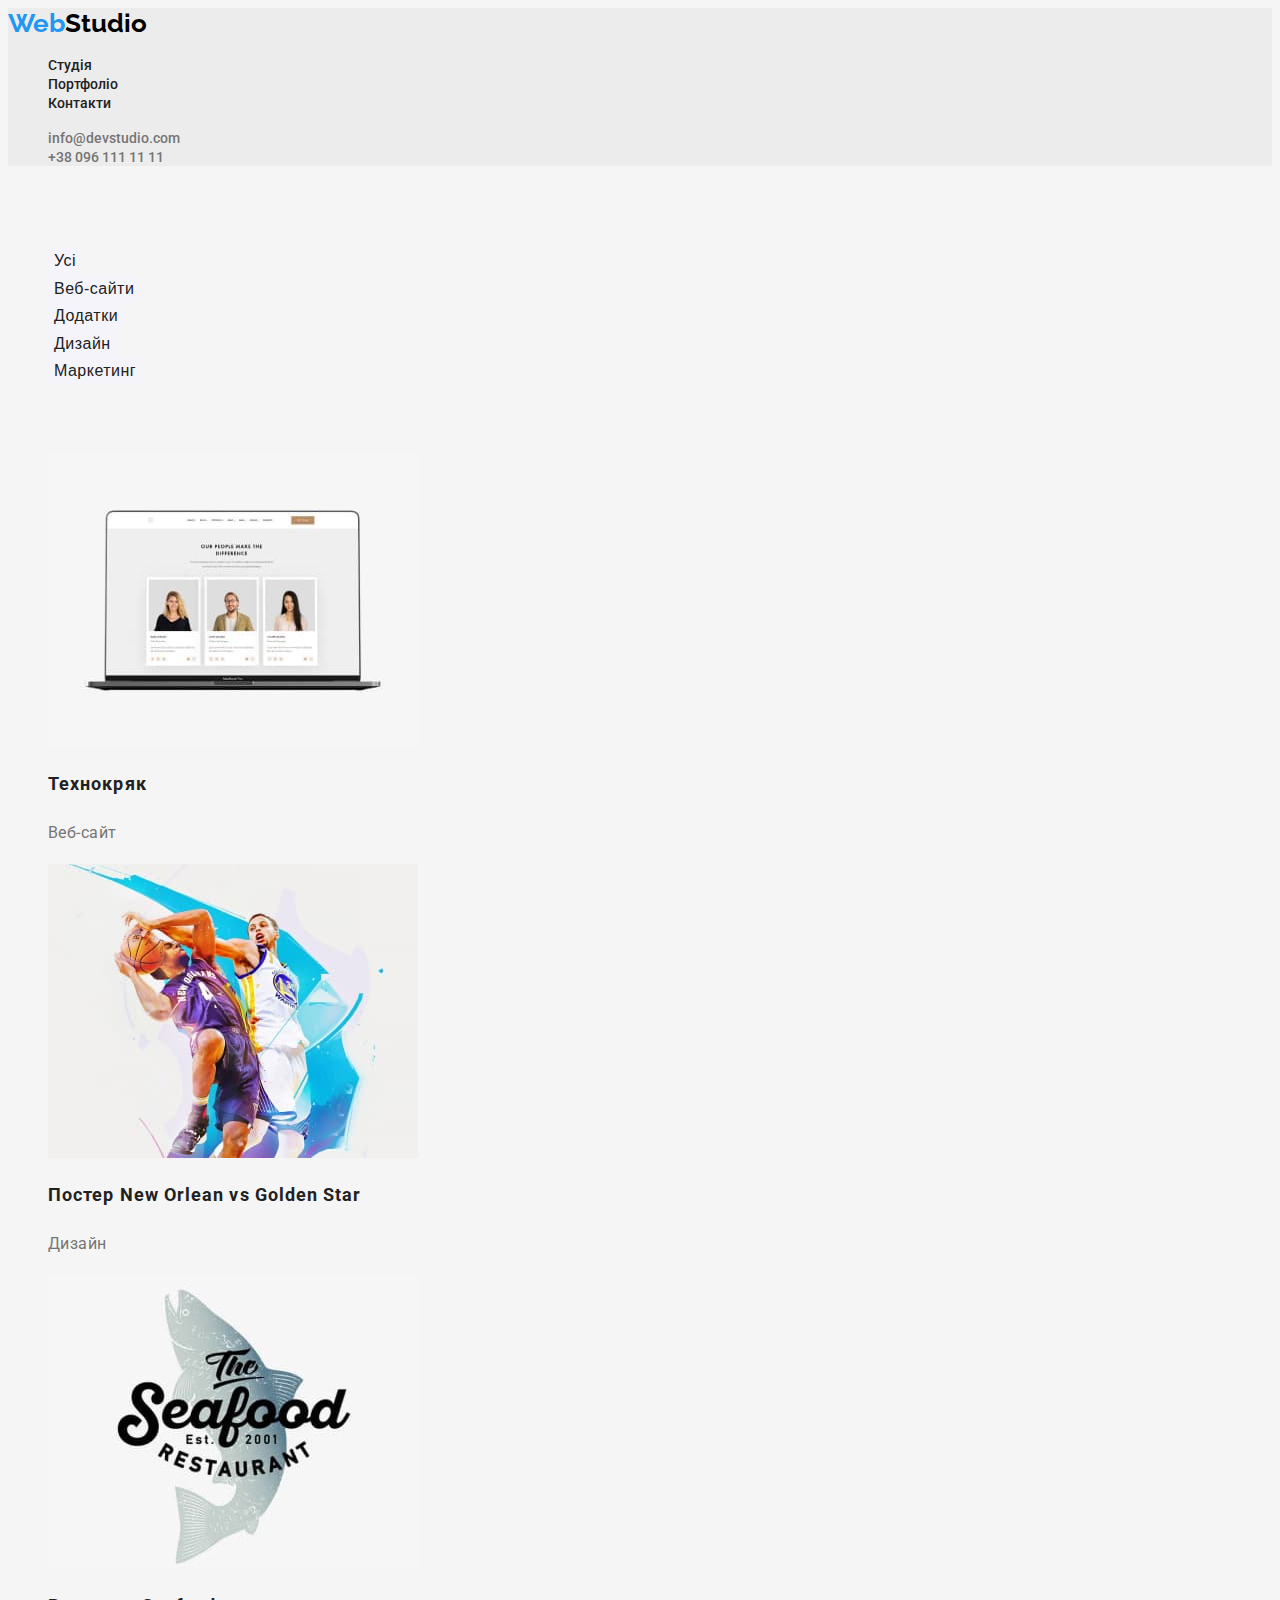
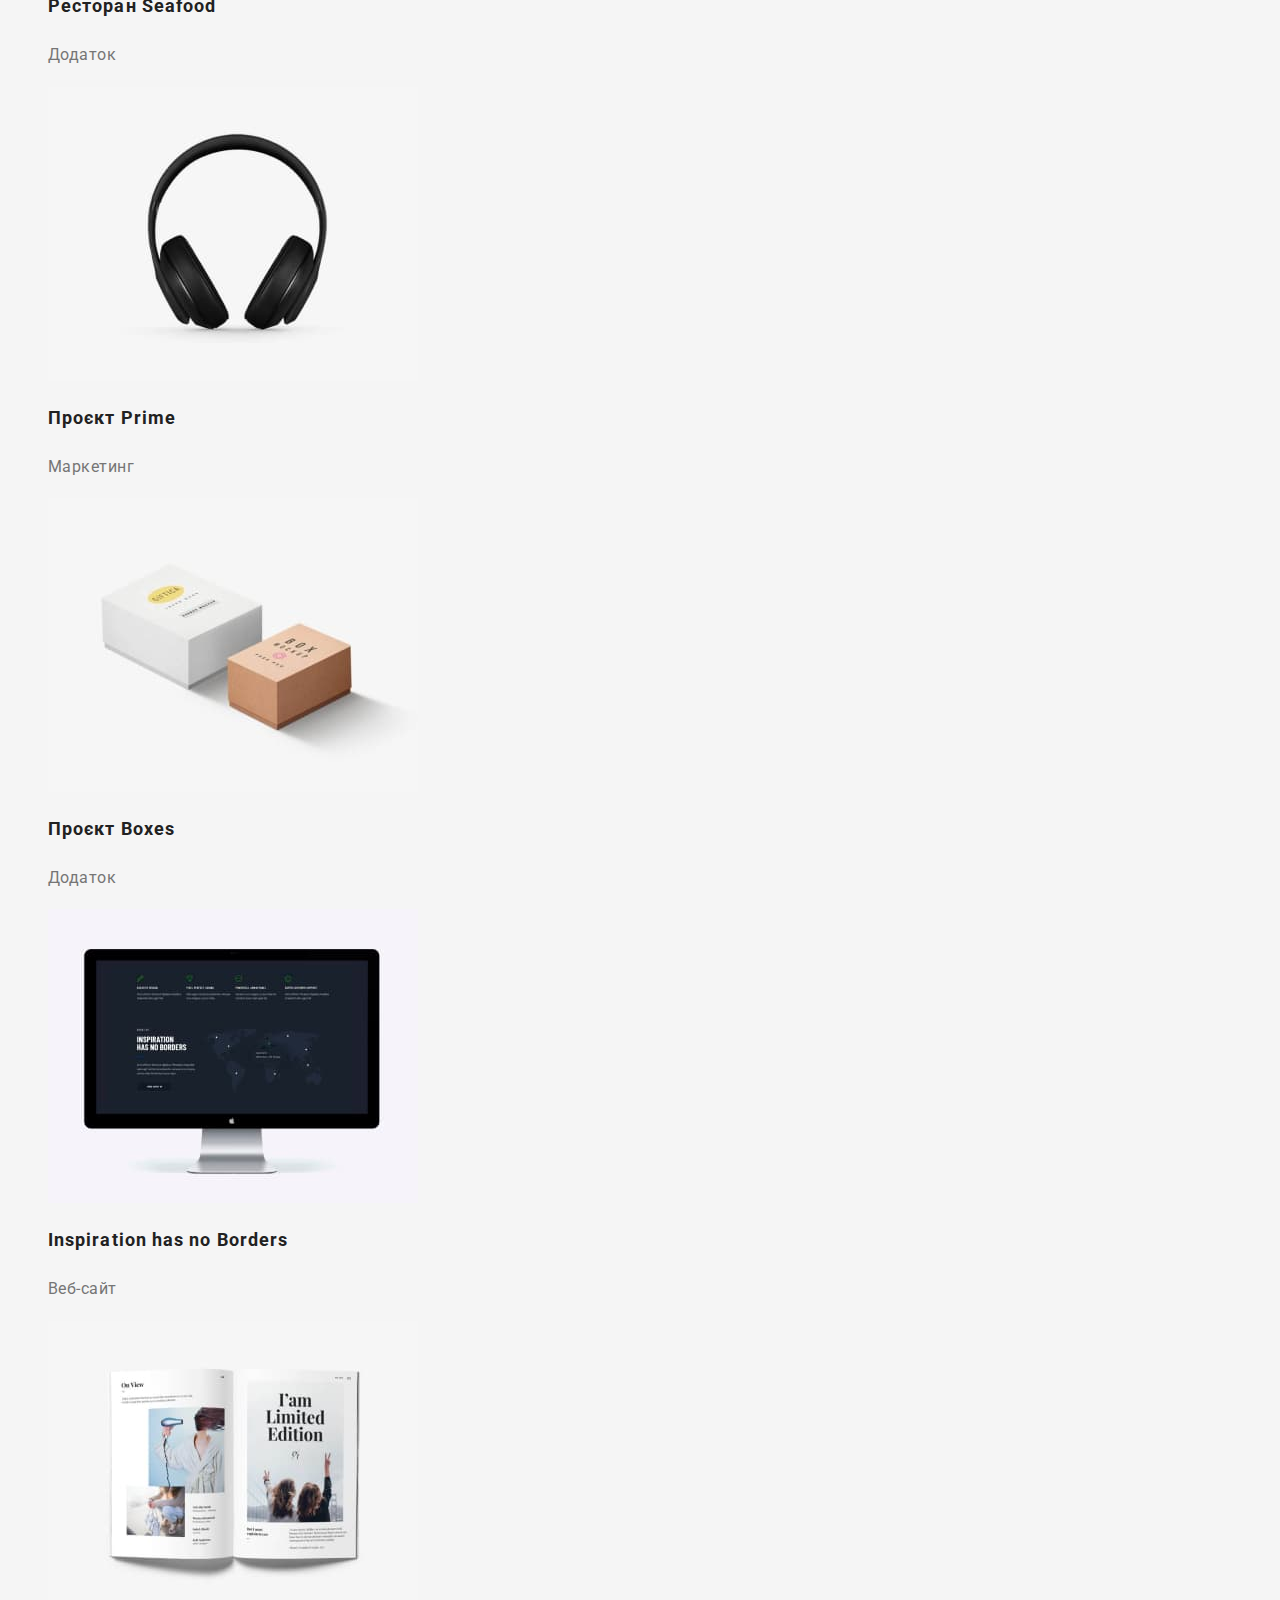
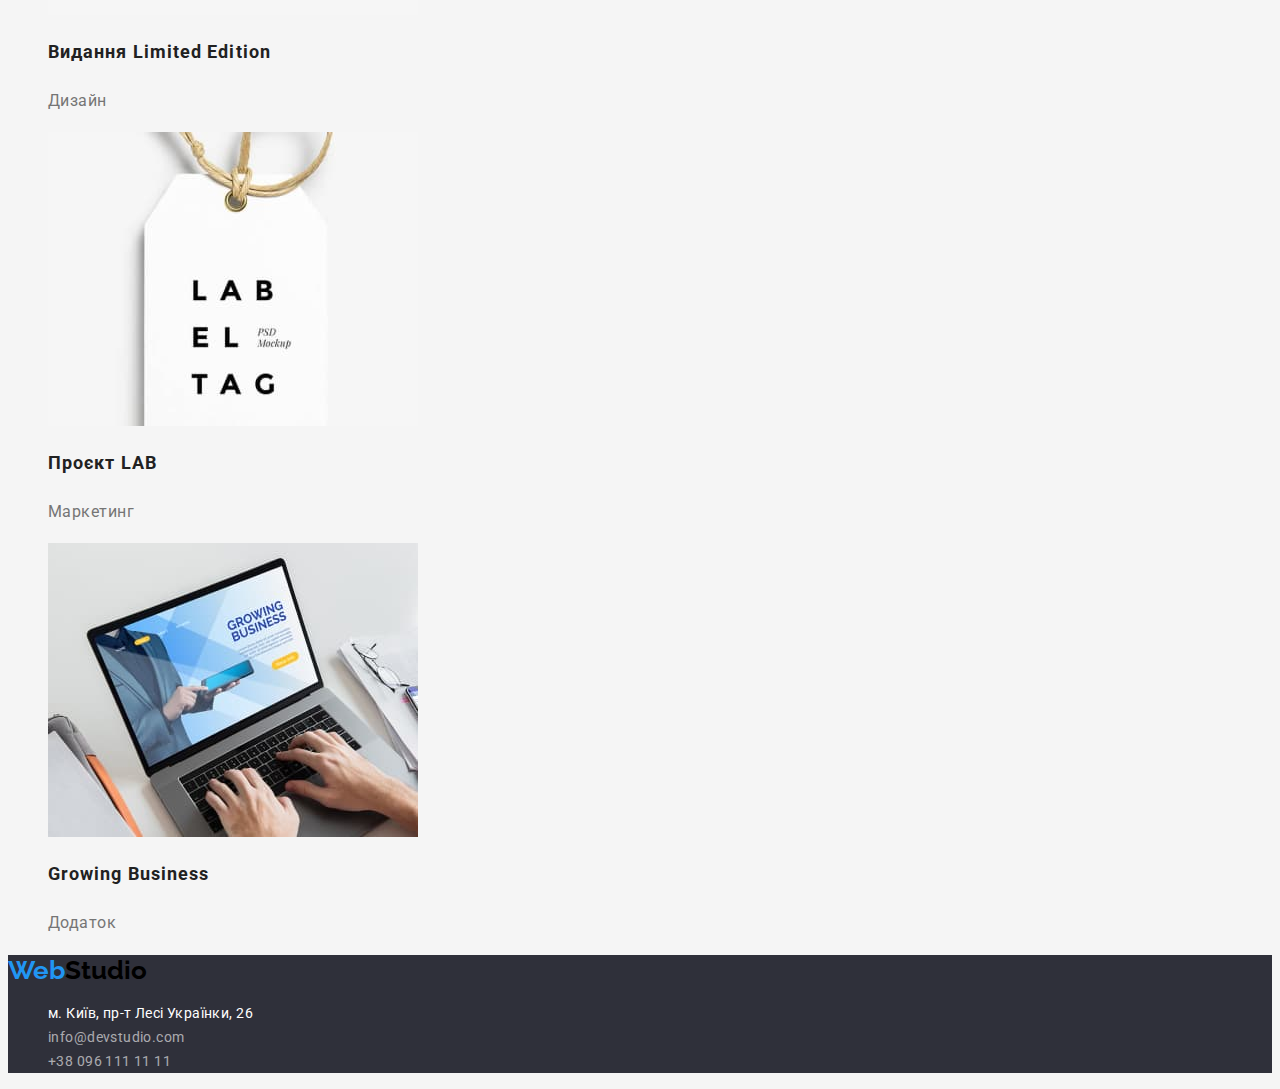
==== portfolio.html @ 8f3c93c7 "hw2 finish" ====
<!DOCTYPE html>
<html lang="uk">
<head>
    <meta charset="UTF-8">
    <meta http-equiv="X-UA-Compatible" content="IE=edge">
    <meta name="viewport" content="width=device-width, initial-scale=1.0">
    <link rel="preconnect" href="https://fonts.googleapis.com">
    <link rel="preconnect" href="https://fonts.gstatic.com" crossorigin>
    <link href="https://fonts.googleapis.com/css2?family=Raleway:wght@700&family=Roboto:wght@400;500;700;900&display=swap" rel="stylesheet">
    <link rel="stylesheet" href="./css/styles.css">
    <title>Портфоліо</title>
</head>
<body>
    <header class="header">
        <a href="./" class="logo"><span class="web-logo">Web</span><span class="studio-logo">Studio</span></a>
        <nav>
        <ul class="site-nav list">
          <li><a href="./index.html" class="link">Студія</a></li>
          <li><a href="./portfolio.html" class="link">Портфоліо</a></li>
          <li><a href="" class="link">Контакти</a></li>
        </ul>
        </nav>
        <ul class="contact-nav list">
          <li><a href="mailto:info@devstudio.com">info@devstudio.com</a></li>
          <li><a href="tel:+380961111111">+38 096 111 11 11</a></li>
        </ul>
      </header> 
    <main>
      <section class="filter">
      <h1 class="draft-title">Портфоліо</h1>
      <ul>
      <li><button type="button" class="filter-button">Усі</button></li>
      <li><button type="button" class="filter-button">Веб-сайти</button></li>
      <li><button type="button" class="filter-button">Додатки</button></li>
      <li><button type="button" class="filter-button">Дизайн</button></li>
      <li><button type="button" class="filter-button">Маркетинг</button></li>
      </ul>
      <h2 class="draft-title">Наші проєкти</h2>
      <ul class="projects">
        <li><a href="#"><img src="./image/technokryak.jpg" alt="ноутбук з фото працівників" width="370" height="294"></a>
          <h2 class="projects-name">Технокряк</h2>
          <p class="projects-mean">Веб-сайт</p></li>
        <li><a href="#"><img src="./image/poster.jpg" alt="двоє хлопців грають у баскетбол" width="370" height="294"></a>
          <h2 class="projects-name">Постер New Orlean vs Golden Star</h2>
          <p class="projects-mean">Дизайн</p></li>
        <li><a href="#"><img src="./image/restaurant.jpg" alt="логотип ресторану seafood" width="370" height="294"></a>
          <h2 class="projects-name">Ресторан Seafood</h2>
          <p class="projects-mean">Додаток</p></li>
        <li><a href="#"><img src="./image/project.jpg" alt="стерео навушники" width="370" height="294"></a>
          <h2 class="projects-name">Проєкт Prime</h2>
          <p class="projects-mean">Маркетинг</p></li>
        <li><a href="#"><img src="./image/projectboxes.jpg" alt="біла та розова коробки" width="370" height="294"></a>
          <h2 class="projects-name">Проєкт Boxes</h2>
          <p class="projects-mean">Додаток</p></li>
        <li><a href="#"><img src="./image/inspirationhasnoborder.jpg" alt="екран iMac" width="370" height="294"></a>
          <h2 class="projects-name">Inspiration has no Borders</h2>
          <p class="projects-mean">Веб-сайт</p></li>
        <li><a href="#"><img src="./image/limitededition.jpg" alt="розворот журналу" width="370" height="294"></a>
          <h2 class="projects-name">Видання Limited Edition</h2>
          <p class="projects-mean">Дизайн</p></li>
        <li><a href="#"><img src="./image/projectlab.jpg" alt="білий ярлик з літерами" width="370" height="294"></a>
          <h2 class="projects-name">Проєкт LAB</h2>
          <p class="projects-mean">Маркетинг</p></li>
        <li><a href="#"><img src="./image/growingbusiness.jpg" alt="людина працює за ноутбуком" width="370" height="294"></a>
          <h2 class="projects-name">Growing Business</h2>
          <p class="projects-mean">Додаток</p></li>
      </ul>
    </section>
    </main>
    <footer class="footer">
      <a href="./" class="logo"><span class="web-logo">Web</span><span class="studio-logo">Studio</span></a>
      <address>
        <ul class="footer-information">
          <li><a href="https://goo.gl/maps/CPtrU1FHBa2aNyZL9" target="_blank" rel="noopener noreferrer nofollow" class="footer-adress">м. Київ, пр-т Лесі Українки, 26</a>  </li>
          <li><a href="mailto:info@devstudio.com" class="footer-contact">info@devstudio.com</a></li>
          <li><a href="tel:+380961111111" class="footer-contact">+38 096 111 11 11</a></li>
        </ul>
      </address>
    </footer>
</body>
</html>
---- css/styles.css ----
:root{--main-background-color:#F5F5F5;
--title-text-color:#212121;
--main-text-color:#757575;
--accent:#2196F3;}

/* основний колір фону #F5F5F5 */
/* колір хедера #ECECEC */
/* колір головної секції #2F303A */
/* колір командної секції #F5F4FA*/
/* колір футера #2F303A */
/* акцент #2196F3 */
/* колір тексту заголовків #212121 */
/* колір тексту #757575 */

body{background-color: var(--main-background-color);color: var(--main-text-color); font-family: Roboto, Geneva, Arial, Helvetica, sans-serif;}
.header{background-color:#ECECEC;}
ul {list-style: none;}
/* Навігація сайту */
.site-nav .link {color:var(--title-text-color); text-decoration: none; font-weight: 500;font-size: 14px; line-height: 1.1;} 
.site-nav .link:hover, .site-nav .link:focus {color:var(--accent)}
.site-nav .link.current{color:var(--accent);}
.contact-nav a {color:var(--main-text-color);text-decoration: none;font-weight: 500;font-size: 14px; line-height: 1.1;}
.contact-nav a:hover, .auth-nav a:focus {color:var(--accent);}
.web-logo{color:var(--accent); font-family: 'Raleway';font-weight: 700;}
.studio-logo{color:#000000;font-family: 'Raleway';font-weight: 700;}
.logo {text-decoration: none;font-family: 'Raleway';font-weight: 700; font-size: 26px; line-height:1.2;}

/* Основний контент Студії */
.section-title, .team-title {color: var(--title-text-color);font-size: 36px;line-height:1.2;text-align: center;letter-spacing: 0.03em;font-weight: 700;}
.feature-text, .team-work {color:var(--main-text-color);}
.main{background-color: #2F303A;}
.main-title{color:#FFFFFF;font-size: 44px; line-height: 1.4;text-align: center; letter-spacing: 0.06em; text-transform: uppercase;}
.button{background-color:#2196F3;box-shadow: 0px 4px 4px rgba(0, 0, 0, 0.15); border-radius: 4px; cursor: pointer;font-family: inherit;}
.text-button{color: #FFFFFF;font-size: 16px; line-height: 1.9; font-weight: 700;}
.section{background-color: var(--main-background-color);}
.draft-title{color:var(--main-background-color);}
.feature-title{color: var(--title-text-color); font-size: 14px; line-height: 1.4; letter-spacing: 0.03em; text-transform: uppercase;font-weight: 700;}
.feature-text{ font-size: 14px; line-height:1.7; letter-spacing: 0.03em;}
.team{background-color: #F5F4FA;}
.team-name{color:var(--title-text-color);font-size: 16px;line-height:1.9 ;text-align: center;letter-spacing: 0.03em;font-weight: 500;}
.team-work{font-size: 16px;line-height: 1.9; text-align: center;letter-spacing: 0.03em;}

/* Портфоліо */
.filter-button{text-align: center;letter-spacing: 0.03em;cursor: pointer;background-color: #F5F4FA; color:var(--title-text-color); border:none;font-weight: 500; font-size: 16px;line-height: 1.6;}
.filter-button:hover,.filter-button:focus {background-color: var(--accent);color:#FFFFFF}
.projects-name{color:var(--title-text-color); font-weight:700;font-size: 18px;line-height: 2; letter-spacing: 0.06em;}
.projects-mean{color:var(--main-text-color);font-size: 16px;line-height: 1.9; letter-spacing: 0.03em;}


/* Підвал сайту */
.footer{background-color: #2F303A;}
.footer-adress{letter-spacing: 0.03em;color: #FFFFFF;text-decoration:none;font-style:normal;font-size: 14px;line-height:1.7;}
.footer-contact{letter-spacing: 0.03em; color: rgba(255, 255, 255, 0.6);font-style:normal;text-decoration:none;font-size: 14px;line-height:1.7;}
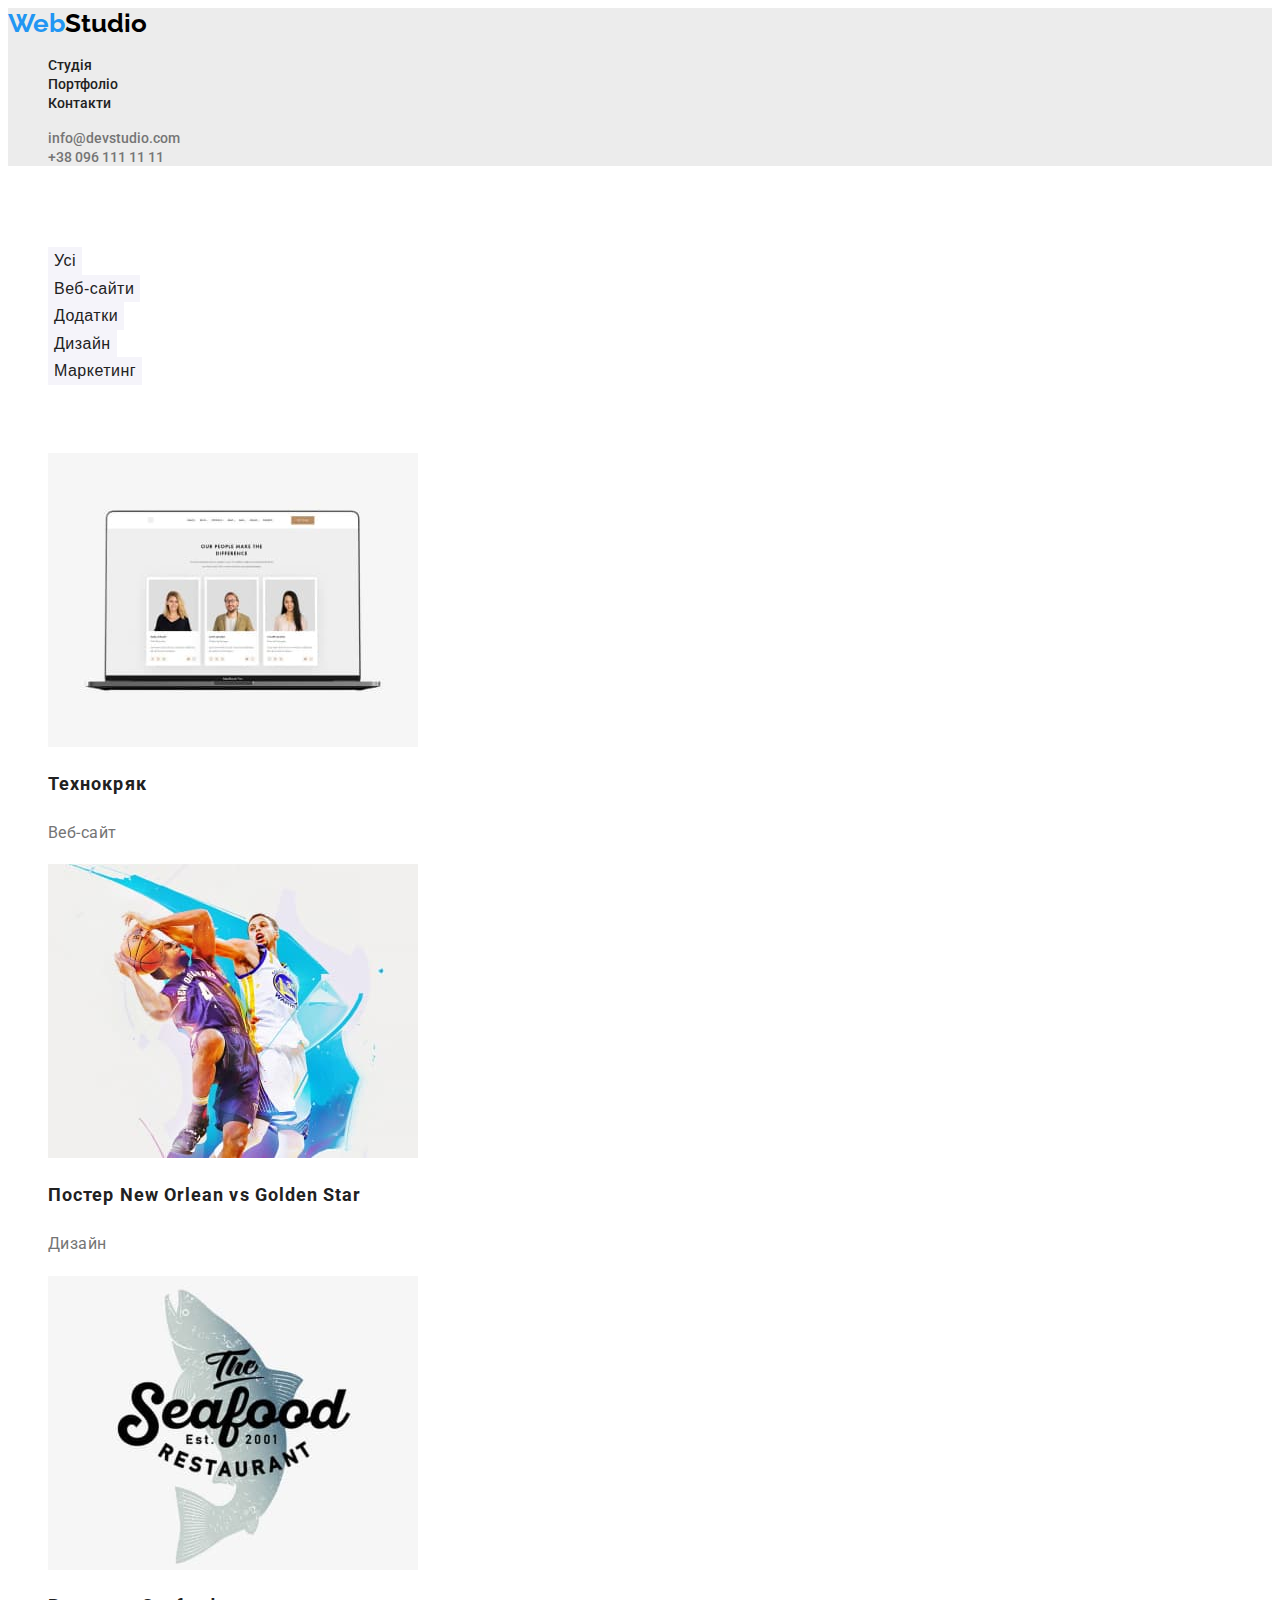
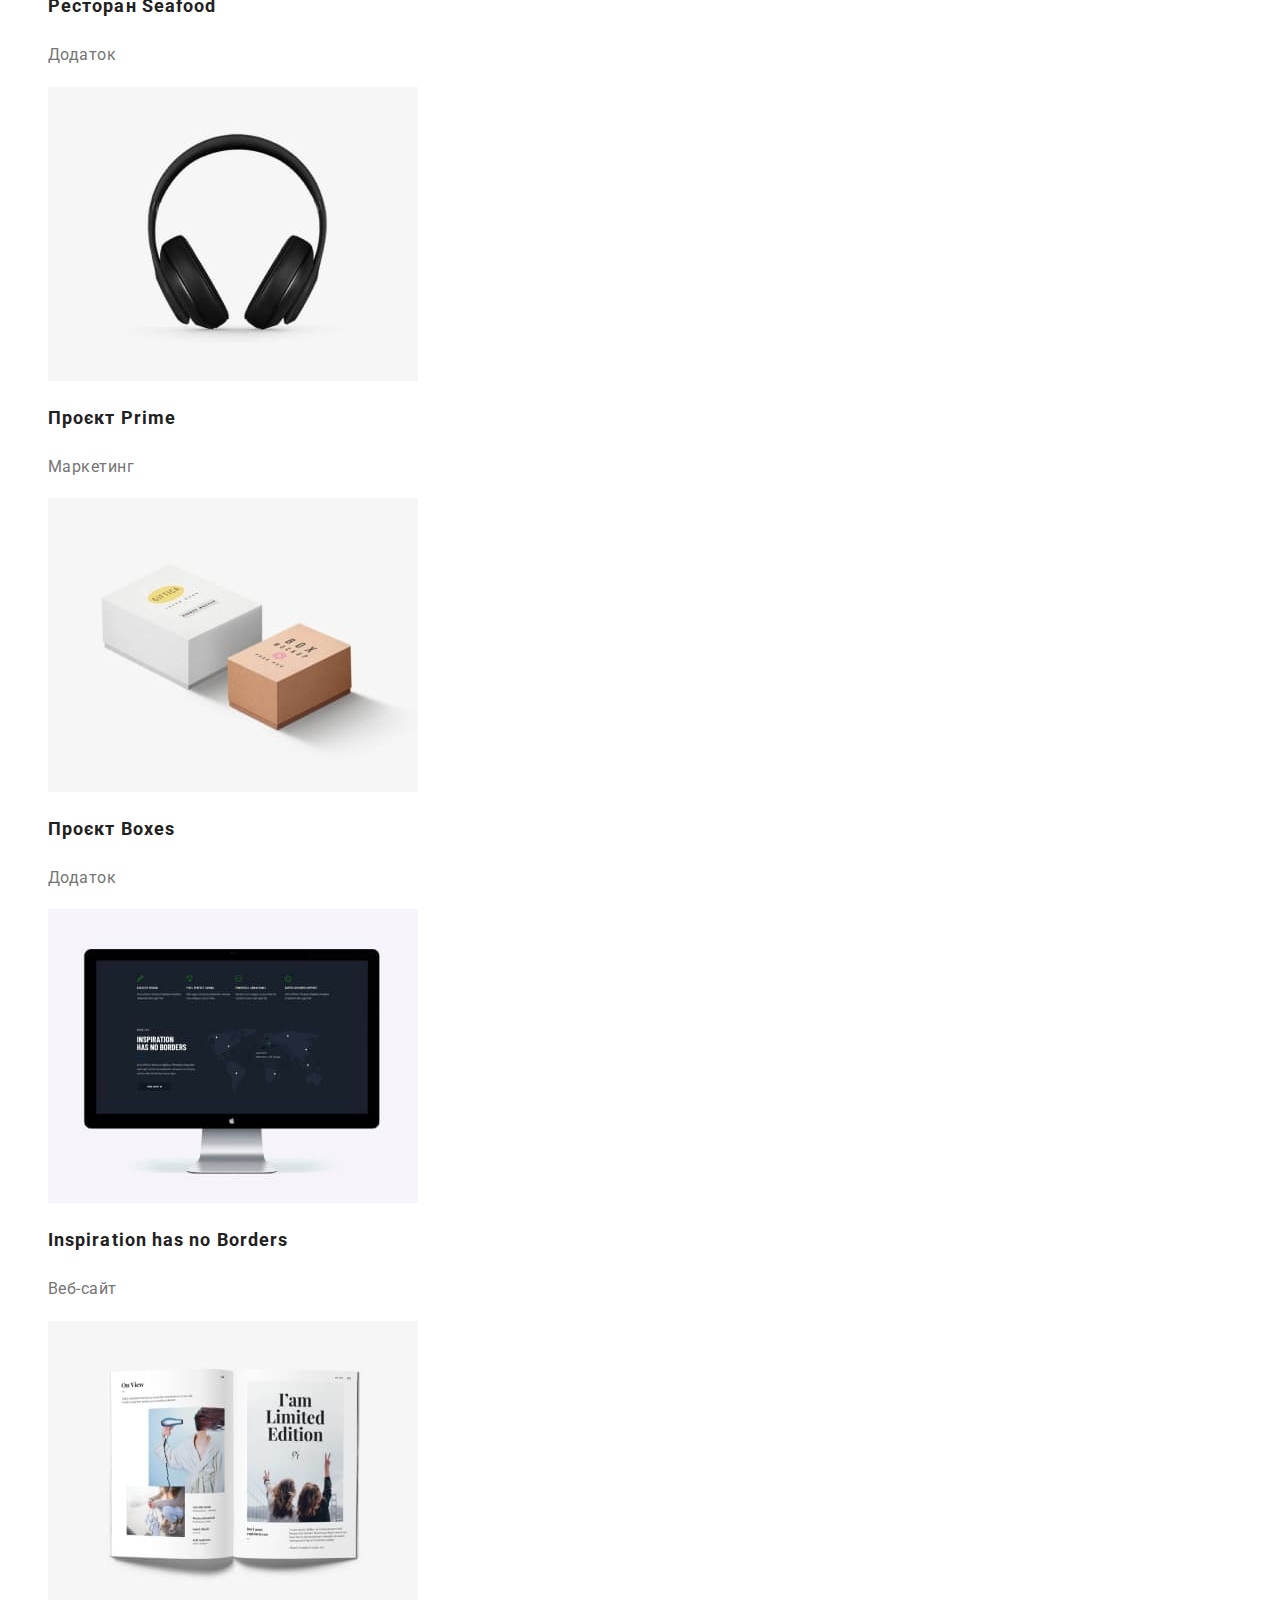
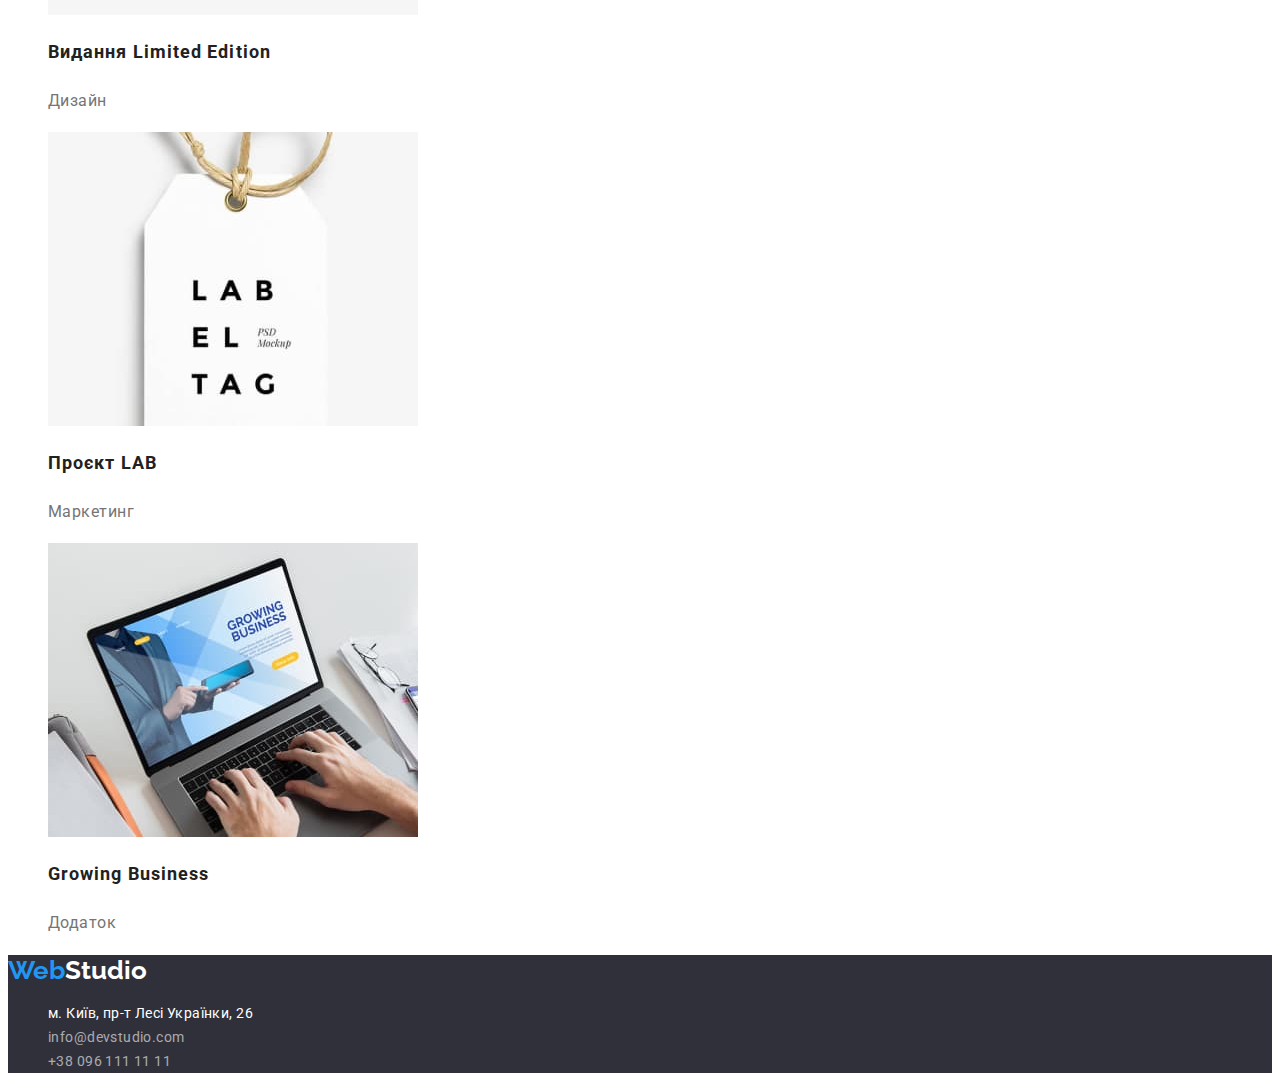
==== commit a179105d: "hw2 finish" ====
--- a/portfolio.html
+++ b/portfolio.html
@@ -68,7 +68,7 @@
     </section>
     </main>
     <footer class="footer">
-      <a href="./" class="logo"><span class="web-logo">Web</span><span class="studio-logo">Studio</span></a>
+      <a href="./" class="logo"><span class="web-logo">Web</span><span class="studio-logo-footer">Studio</span></a>
       <address>
         <ul class="footer-information">
           <li><a href="https://goo.gl/maps/CPtrU1FHBa2aNyZL9" target="_blank" rel="noopener noreferrer nofollow" class="footer-adress">м. Київ, пр-т Лесі Українки, 26</a>  </li>
--- a/css/styles.css
+++ b/css/styles.css
@@ -1,4 +1,4 @@
-:root{--main-background-color:#F5F5F5;
+:root{--main-background-color:#FFFFFF;
 --title-text-color:#212121;
 --main-text-color:#757575;
 --accent:#2196F3;}
@@ -33,7 +33,7 @@
 .button{background-color:#2196F3;box-shadow: 0px 4px 4px rgba(0, 0, 0, 0.15); border-radius: 4px; cursor: pointer;font-family: inherit;}
 .text-button{color: #FFFFFF;font-size: 16px; line-height: 1.9; font-weight: 700;}
 .section{background-color: var(--main-background-color);}
-.draft-title{color:var(--main-background-color);}
+.draft-title{opacity: 0}
 .feature-title{color: var(--title-text-color); font-size: 14px; line-height: 1.4; letter-spacing: 0.03em; text-transform: uppercase;font-weight: 700;}
 .feature-text{ font-size: 14px; line-height:1.7; letter-spacing: 0.03em;}
 .team{background-color: #F5F4FA;}
@@ -49,5 +49,7 @@
 
 /* Підвал сайту */
 .footer{background-color: #2F303A;}
+.studio-logo-footer{color:#FFFFFF}
 .footer-adress{letter-spacing: 0.03em;color: #FFFFFF;text-decoration:none;font-style:normal;font-size: 14px;line-height:1.7;}
-.footer-contact{letter-spacing: 0.03em; color: rgba(255, 255, 255, 0.6);font-style:normal;text-decoration:none;font-size: 14px;line-height:1.7;}+.footer-contact{letter-spacing: 0.03em; color: rgba(255, 255, 255, 0.6);font-style:normal;text-decoration:none;font-size: 14px;line-height:1.7;}
+.footer-contact:hover , .footer-contact:focus{color:var(--accent);}